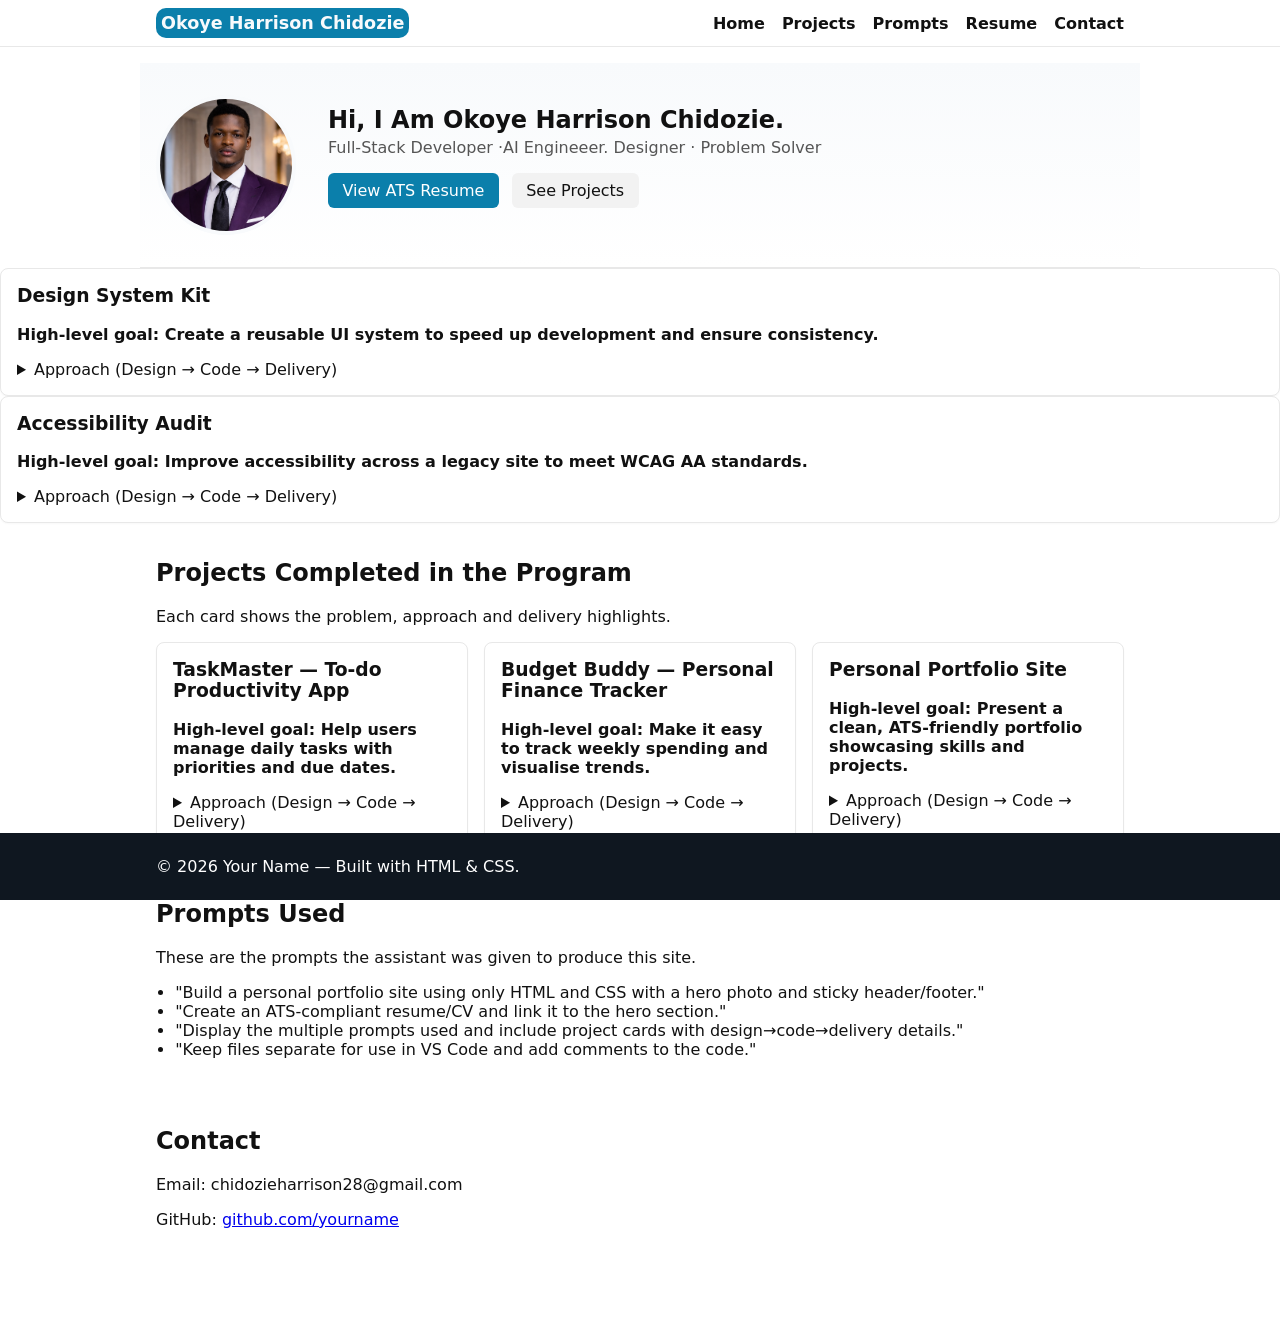
==== index.html @ 4a03328c "First Commit" ====
<!DOCTYPE html>
<html lang="en">
<head>
  <meta charset="utf-8" />
  <meta name="viewport" content="width=device-width,initial-scale=1" />
  <title>Personal Portfolio</title>
  <link rel="stylesheet" href="styles.css" />
   <link rel="stylesheet" href="https://cdnjs.cloudflare.com/ajax/libs/font-awesome/6.5.0/css/all.min.css">
  <!-- Simple, clean site using only HTML and CSS -->
</head>
<body>

  <!-- Sticky navigation bar -->
  <header class="site-header">
    <div class="container nav-inner">
      <h1 class="brand">Okoye Harrison Chidozie</h1>
      <nav>
        <a href="#hero">Home</a>
        <a href="#projects">Projects</a>
        <a href="#prompts">Prompts</a>
        <a href="resume.html" target="_blank">Resume</a>
        <a href="#contact">Contact</a>
      </nav>
      <div class="menu-toggle">
        <i class="fa-solid fa-bars"></i>
      </div>
    </div>
  </header>

  <!-- Main content area -->
  <main>

    <!-- Hero section with photo and CTA to resume -->
    <section id="hero" class="hero container">
      <!-- Use an SVG placeholder photo stored in images/photo.svg -->
      <img src="images/my-photo.png" alt="Profile photo" class="hero-photo" />
      <div class="hero-copy">
        <h2>Hi, I Am Okoye Harrison Chidozie.</h2>
        <p class="tagline">Full-Stack Developer ·AI Engineeer. Designer · Problem Solver</p>
        <!-- Link to the ATS-compliant resume page; download attribute may prompt a save -->
        <p class="cta">
          <a class="btn" href="resume.html" target="_blank">View ATS Resume</a>
          <a class="btn secondary" href="#projects">See Projects</a>
        </p>
      </div>
    </section>

        <!-- Project 4 -->
        <article class="card">
          <h3>Design System Kit</h3>
          <p class="summary">High-level goal: Create a reusable UI system to speed up development and ensure consistency.</p>
          <details>
            <summary>Approach (Design → Code → Delivery)</summary>
            <ol>
              <li><strong>Design:</strong> Defined tokens, typography scale, spacing, and component anatomy.</li>
              <li><strong>Code:</strong> Implemented style guidelines in CSS variables and component examples.</li>
              <li><strong>Delivery:</strong> Created documentation pages and a starter template for other developers.</li>
            </ol>
          </details>
        </article>

        <!-- Project 5 -->
        <article class="card">
          <h3>Accessibility Audit</h3>
          <p class="summary">High-level goal: Improve accessibility across a legacy site to meet WCAG AA standards.</p>
          <details>
            <summary>Approach (Design → Code → Delivery)</summary>
            <ol>
              <li><strong>Design:</strong> Performed keyboard and screen-reader walkthroughs to find blockers.</li>
              <li><strong>Code:</strong> Added semantic landmarks, ARIA where appropriate, and color-contrast fixes.</li>
              <li><strong>Delivery:</strong> Supplied a prioritized remediation plan and verification checklist.</li>
            </ol>
          </details>
        </article>

    <!-- Projects section: each project has its own card with summary and process -->
    <section id="projects" class="container projects">
      <h2>Projects Completed in the Program</h2>
      <p class="section-intro">Each card shows the problem, approach and delivery highlights.</p>

      <div class="cards">
        <!-- Project 1 -->
        <article class="card">
          <h3>TaskMaster — To-do Productivity App</h3>
          <p class="summary">High-level goal: Help users manage daily tasks with priorities and due dates.</p>
          <details>
            <summary>Approach (Design → Code → Delivery)</summary>
            <ol>
              <li><strong>Design:</strong> Wireframes, user flow, simple accessible UI.</li>
              <li><strong>Code:</strong> Built responsive HTML/CSS prototype; broke UI into components and used progressive enhancement for interactions.</li>
              <li><strong>Delivery:</strong> User testing, iteration, and deployed as a static site.</li>
            </ol>
          </details>
        </article>

        <!-- Project 2 -->
        <article class="card">
          <h3>Budget Buddy — Personal Finance Tracker</h3>
          <p class="summary">High-level goal: Make it easy to track weekly spending and visualise trends.</p>
          <details>
            <summary>Approach (Design → Code → Delivery)</summary>
            <ol>
              <li><strong>Design:</strong> Low-fidelity mockups, focus on clarity and charts.</li>
              <li><strong>Code:</strong> Semantic markup, responsive layout, CSV import plan (UI-only for program scope).</li>
              <li><strong>Delivery:</strong> Documented user guide and handoff notes for future JS enhancement.</li>
            </ol>
          </details>
        </article>

        <!-- Project 3 (this portfolio itself) -->
        <article class="card">
          <h3>Personal Portfolio Site</h3>
          <p class="summary">High-level goal: Present a clean, ATS-friendly portfolio showcasing skills and projects.</p>
          <details>
            <summary>Approach (Design → Code → Delivery)</summary>
            <ol>
              <li><strong>Design:</strong> Simple one-page layout with hero, projects, prompts, and contact area.</li>
              <li><strong>Code:</strong> Pure HTML and CSS; accessible headings and lists; sticky header/footer.</li>
              <li><strong>Delivery:</strong> Provided as static files ready to serve from any static host.</li>
            </ol>
          </details>
        </article>
      </div>
    </section>

    <!-- Prompts section: show the multiple prompts used to build the site -->
    <section id="prompts" class="container prompts">
      <h2>Prompts Used</h2>
      <p class="section-intro">These are the prompts the assistant was given to produce this site.</p>
      <ul>
        <li>"Build a personal portfolio site using only HTML and CSS with a hero photo and sticky header/footer."</li>
        <li>"Create an ATS-compliant resume/CV and link it to the hero section."</li>
        <li>"Display the multiple prompts used and include project cards with design→code→delivery details."</li>
        <li>"Keep files separate for use in VS Code and add comments to the code."</li>
      </ul>
    </section>

    <!-- Contact section -->
    <section id="contact" class="container contact">
      <h2>Contact</h2>
      <p>Email: chidozieharrison28@gmail.com</p>
      <p>GitHub: <a href="#">github.com/yourname</a></p>
    </section>

  </main>

  <!-- Sticky footer (fixed to bottom) -->
  <footer class="site-footer">
    <div class="container footer-inner">
      <p>&copy; 2026 Your Name — Built with HTML & CSS.</p>
    </div>
  </footer>

</body>
</html>
---- styles.css ----
/* Main stylesheet for the portfolio site with CSS variables for easy theming */
:root{
  --color-bg: #ffffff;
  --color-text: #111111;
  --color-muted: #555555;
  --color-primary: #0b7fab; /* teal */
  --color-accent: #7b61ff; /* purple accent */
  --color-surface: #f8fafc;
  --color-border: #e8e8e8;
  --color-footer: #0f1720;
}

/* Basic reset and layout */
* { box-sizing: border-box; }
html,body{ height:100%; margin:0; font-family: system-ui, -apple-system, 'Segoe UI', Roboto, 'Helvetica Neue', Arial; color:var(--color-text); background:var(--color-bg); }
.container{ max-width:1000px; margin:0 auto; padding:1rem; }

/* Sticky header */
.site-header{ position:sticky; top:0; background:rgba(255,255,255,0.9); backdrop-filter:blur(6px); border-bottom:1px solid var(--color-border); z-index:50; }
.nav-inner{ display:flex; align-items:center; justify-content:space-between; gap:1rem; padding:0.5rem 1rem; }
.site-header .brand{ font-size:1.1rem; margin:0; }
.site-header nav a{ margin-left:0.75rem; text-decoration:none; color:var(--color-text); font-weight:600; }
.site-header nav a:hover{ color:var(--color-primary); }

.brand{background-color: #0b7fab; color: #f8fafc; border-radius: 10px; padding: 5px;}

/* Hero */
.hero{ display:flex; gap:2rem; align-items:center; padding:2rem 1rem; background:linear-gradient(180deg,var(--color-surface),transparent); border-bottom:1px solid var(--color-border); }
.hero-photo{ width:140px; height:140px; border-radius:50%; object-fit:cover; border:4px solid var(--color-surface); }
.hero-copy h2{ margin:0 0 0.25rem 0; }
.tagline{ margin:0 0 1rem 0; color:var(--color-muted); }
.btn{ display:inline-block; padding:0.5rem 0.9rem; background:var(--color-primary); color:#fff; text-decoration:none; border-radius:6px; }
.btn.secondary{ background:#f2f2f2; color:var(--color-text); margin-left:0.5rem; }

/* Projects cards grid */
.projects .cards{ display:grid; grid-template-columns: repeat(auto-fit,minmax(240px,1fr)); gap:1rem; margin-top:1rem; }
.card{ background:var(--color-bg); border:1px solid var(--color-border); padding:1rem; border-radius:8px; box-shadow:0 1px 2px rgba(0,0,0,0.03); }
.card h3{ margin-top:0; }
.summary{ font-weight:600; color:var(--color-text); }

/* Prompts and contact */
.prompts ul{ list-style:disc; padding-left:1.2rem; }

/* Footer fixed to bottom and visible above content */
.site-footer{ position:fixed; left:0; right:0; bottom:0; background:var(--color-footer); color:#fff; padding:0.5rem 0; z-index:60; }
.footer-inner{ max-width:1000px; margin:0 auto; padding:0 1rem; display:flex; justify-content:space-between; align-items:center; }

/* Ensure main content isn't hidden behind header/footer */
main{ padding-top:1rem; padding-bottom:3.5rem; }
.menu-toggle{ display:none; }

/* Responsive tweaks */
@media (max-width:768px){

  .hero{ flex-direction:column; text-align:center; }
  .hero-photo{ width:120px; height:120px; }
  .site-header nav{ display:flex; gap:0.5rem;
  display:none }
  .menu-toggle{ display:flex; }

  .footer-inner{ flex-direction:column; gap:0.25rem; text-align:center; }
}

/* End of stylesheet */
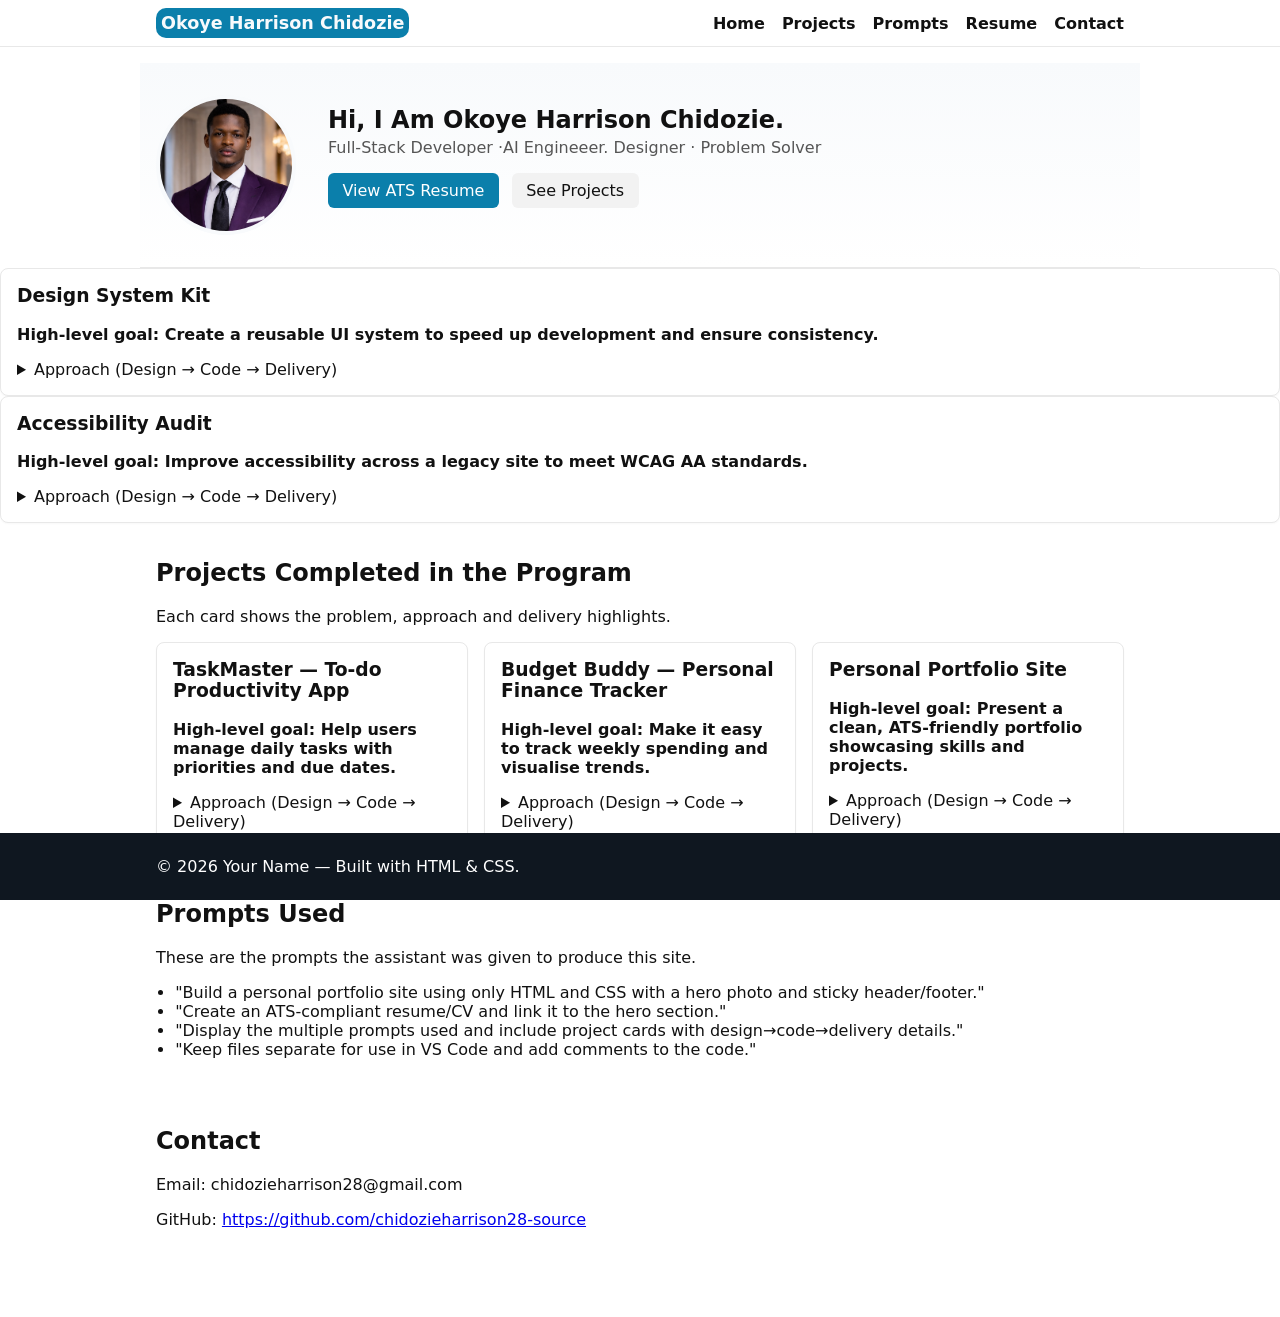
==== commit a31a574b: "Add github link" ====
--- a/index.html
+++ b/index.html
@@ -139,7 +139,7 @@
     <section id="contact" class="container contact">
       <h2>Contact</h2>
       <p>Email: chidozieharrison28@gmail.com</p>
-      <p>GitHub: <a href="#">github.com/yourname</a></p>
+      <p>GitHub: <a href="https://github.com/chidozieharrison28-source" target="_blank" rel="noopener noreferrer">https://github.com/chidozieharrison28-source</a></p>
     </section>
 
   </main>
